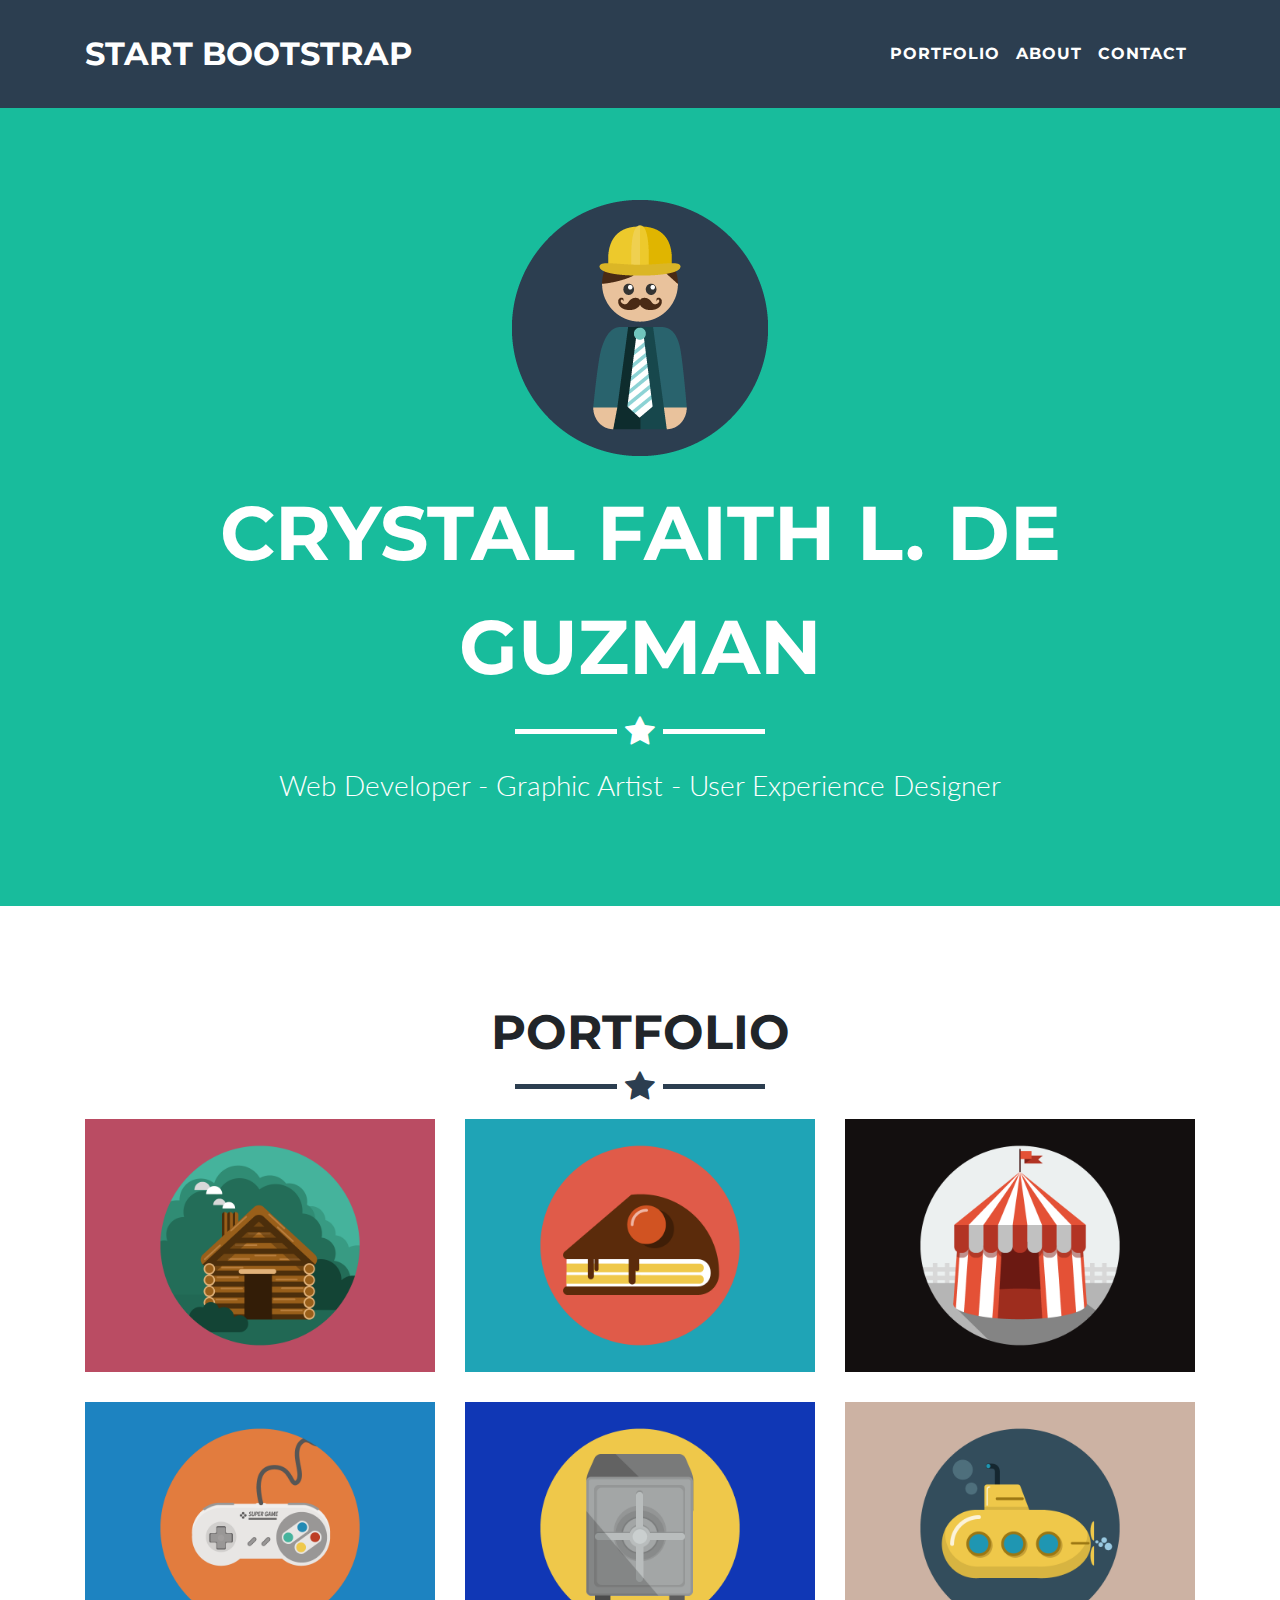
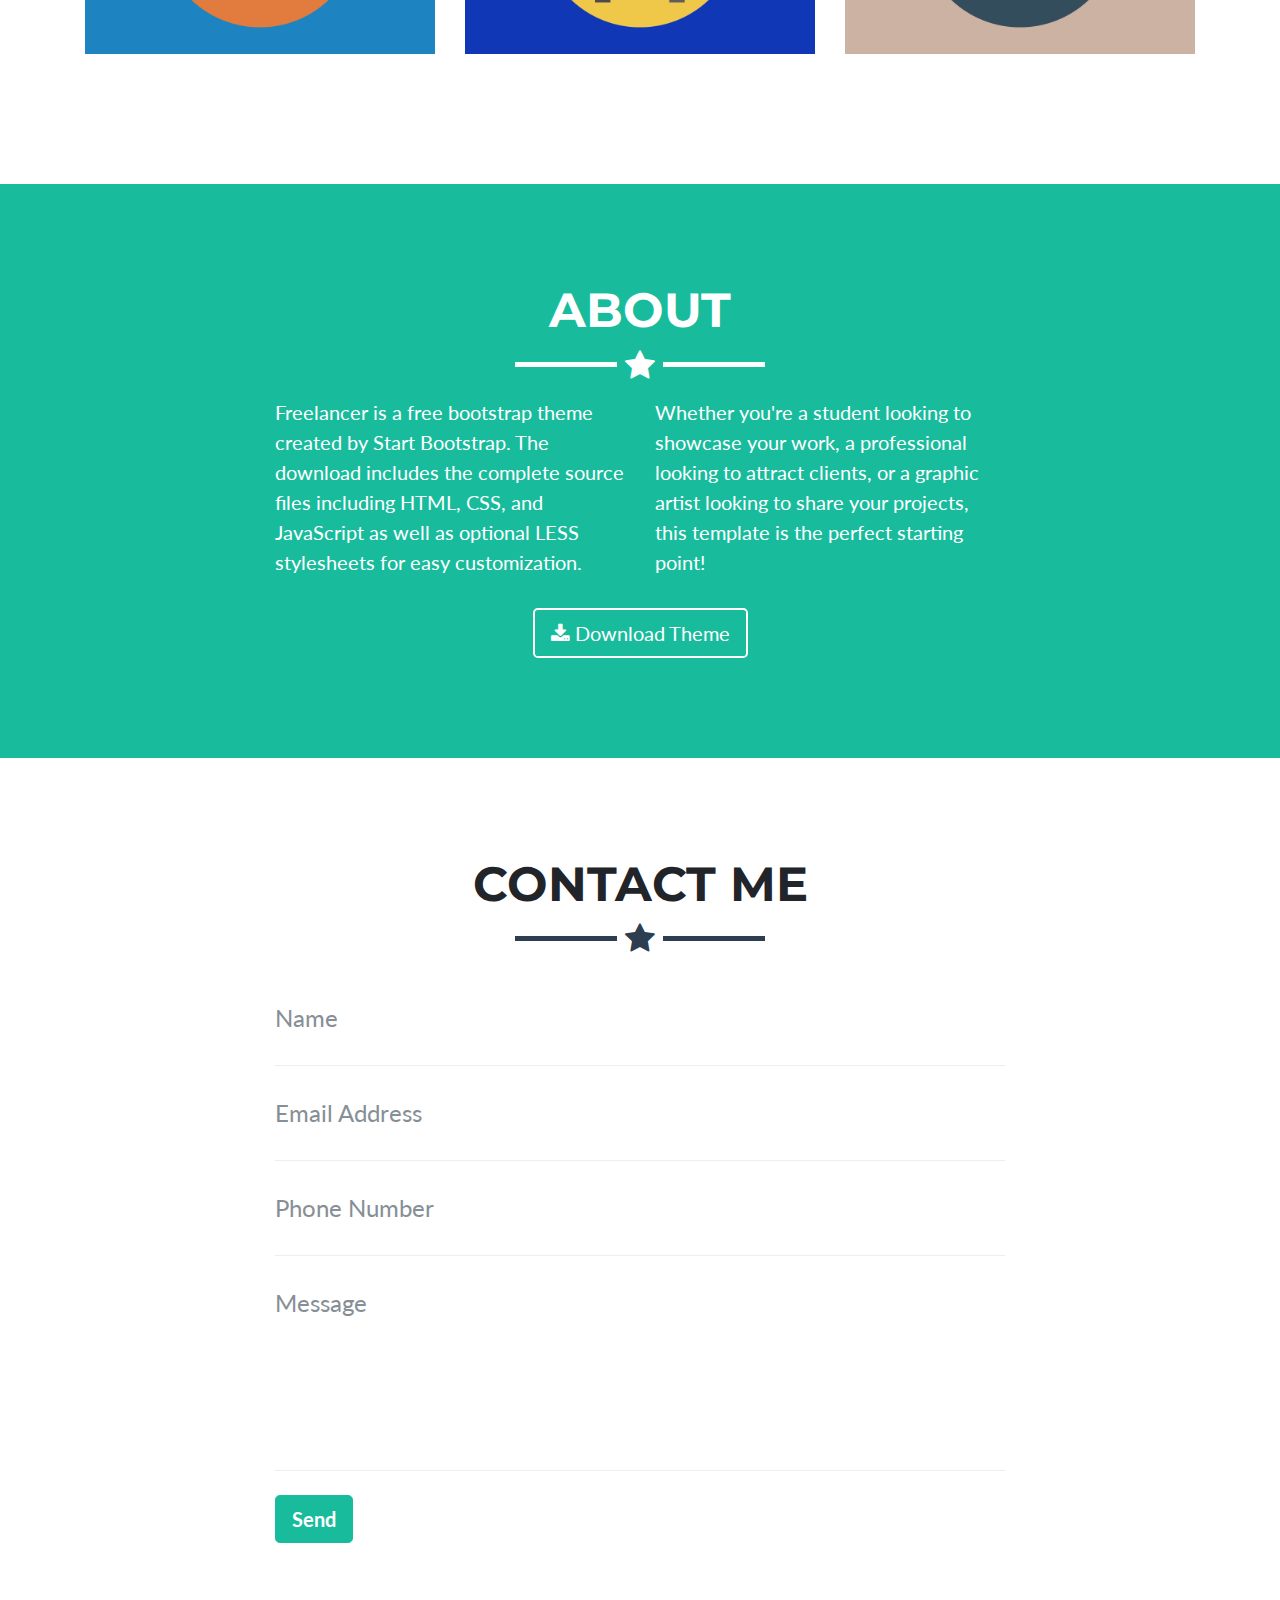
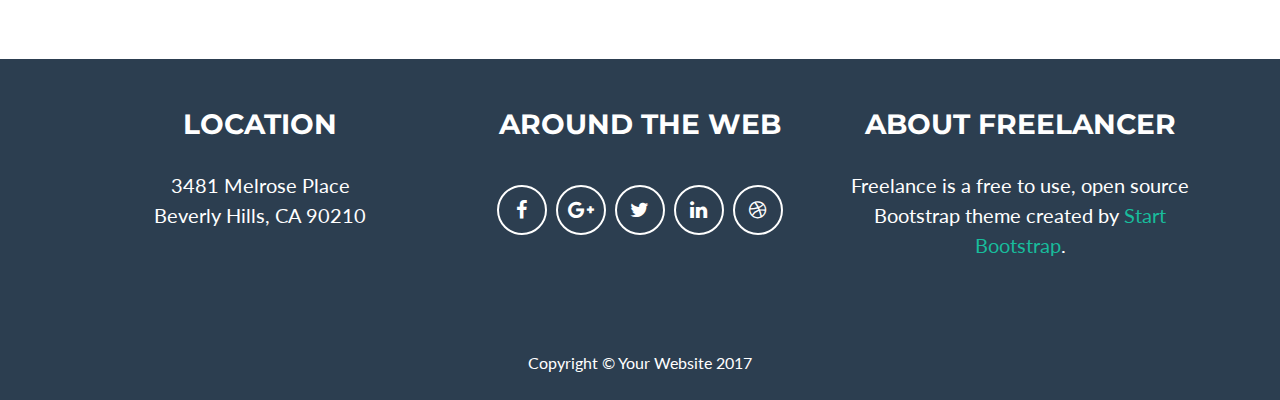
==== index.html @ ed371527 "UPDATED" ====
<!DOCTYPE html>
<html lang="en">

  <head>

    <meta charset="utf-8">
    <meta name="viewport" content="width=device-width, initial-scale=1, shrink-to-fit=no">
    <meta name="description" content="">
    <meta name="author" content="">

    <title>Crystal Faith De Guzman</title>

    <!-- Bootstrap core CSS -->
    <link href="vendor/bootstrap/css/bootstrap.min.css" rel="stylesheet">

    <!-- Custom fonts for this template -->
    <link href="vendor/font-awesome/css/font-awesome.min.css" rel="stylesheet" type="text/css">
    <link href="https://fonts.googleapis.com/css?family=Montserrat:400,700" rel="stylesheet" type="text/css">
    <link href="https://fonts.googleapis.com/css?family=Lato:400,700,400italic,700italic" rel="stylesheet" type="text/css">

    <!-- Custom styles for this template -->
    <link href="css/freelancer.min.css" rel="stylesheet">

  </head>

  <body id="page-top">

    <!-- Navigation -->
    <nav class="navbar navbar-expand-lg navbar-light fixed-top" id="mainNav">
      <div class="container">
        <a class="navbar-brand js-scroll-trigger" href="#page-top">Start Bootstrap</a>
        <button class="navbar-toggler navbar-toggler-right" type="button" data-toggle="collapse" data-target="#navbarResponsive" aria-controls="navbarResponsive" aria-expanded="false" aria-label="Toggle navigation">
          Menu
          <i class="fa fa-bars"></i>
        </button>
        <div class="collapse navbar-collapse" id="navbarResponsive">
          <ul class="navbar-nav ml-auto">
            <li class="nav-item">
              <a class="nav-link js-scroll-trigger" href="#portfolio">Portfolio</a>
            </li>
            <li class="nav-item">
              <a class="nav-link js-scroll-trigger" href="#about">About</a>
            </li>
            <li class="nav-item">
              <a class="nav-link js-scroll-trigger" href="#contact">Contact</a>
            </li>
          </ul>
        </div>
      </div>
    </nav>

    <!-- Header -->
    <header class="masthead">
      <div class="container">
        <img class="img-fluid" src="img/profile.png" alt="">
        <div class="intro-text">
          <span class="name">Crystal Faith L. De Guzman</span>
          <hr class="star-light">
          <span class="skills">Web Developer - Graphic Artist - User Experience Designer</span>
        </div>
      </div>
    </header>

    <!-- Portfolio Grid Section -->
    <section id="portfolio">
      <div class="container">
        <h2 class="text-center">Portfolio</h2>
        <hr class="star-primary">
        <div class="row">
          <div class="col-sm-4 portfolio-item">
            <a class="portfolio-link" href="#portfolioModal1" data-toggle="modal">
              <div class="caption">
                <div class="caption-content">
                  <i class="fa fa-search-plus fa-3x"></i>
                </div>
              </div>
              <img class="img-fluid" src="img/portfolio/cabin.png" alt="">
            </a>
          </div>
          <div class="col-sm-4 portfolio-item">
            <a class="portfolio-link" href="#portfolioModal2" data-toggle="modal">
              <div class="caption">
                <div class="caption-content">
                  <i class="fa fa-search-plus fa-3x"></i>
                </div>
              </div>
              <img class="img-fluid" src="img/portfolio/cake.png" alt="">
            </a>
          </div>
          <div class="col-sm-4 portfolio-item">
            <a class="portfolio-link" href="#portfolioModal3" data-toggle="modal">
              <div class="caption">
                <div class="caption-content">
                  <i class="fa fa-search-plus fa-3x"></i>
                </div>
              </div>
              <img class="img-fluid" src="img/portfolio/circus.png" alt="">
            </a>
          </div>
          <div class="col-sm-4 portfolio-item">
            <a class="portfolio-link" href="#portfolioModal4" data-toggle="modal">
              <div class="caption">
                <div class="caption-content">
                  <i class="fa fa-search-plus fa-3x"></i>
                </div>
              </div>
              <img class="img-fluid" src="img/portfolio/game.png" alt="">
            </a>
          </div>
          <div class="col-sm-4 portfolio-item">
            <a class="portfolio-link" href="#portfolioModal5" data-toggle="modal">
              <div class="caption">
                <div class="caption-content">
                  <i class="fa fa-search-plus fa-3x"></i>
                </div>
              </div>
              <img class="img-fluid" src="img/portfolio/safe.png" alt="">
            </a>
          </div>
          <div class="col-sm-4 portfolio-item">
            <a class="portfolio-link" href="#portfolioModal6" data-toggle="modal">
              <div class="caption">
                <div class="caption-content">
                  <i class="fa fa-search-plus fa-3x"></i>
                </div>
              </div>
              <img class="img-fluid" src="img/portfolio/submarine.png" alt="">
            </a>
          </div>
        </div>
      </div>
    </section>

    <!-- About Section -->
    <section class="success" id="about">
      <div class="container">
        <h2 class="text-center">About</h2>
        <hr class="star-light">
        <div class="row">
          <div class="col-lg-4 ml-auto">
            <p>Freelancer is a free bootstrap theme created by Start Bootstrap. The download includes the complete source files including HTML, CSS, and JavaScript as well as optional LESS stylesheets for easy customization.</p>
          </div>
          <div class="col-lg-4 mr-auto">
            <p>Whether you're a student looking to showcase your work, a professional looking to attract clients, or a graphic artist looking to share your projects, this template is the perfect starting point!</p>
          </div>
          <div class="col-lg-8 mx-auto text-center">
            <a href="#" class="btn btn-lg btn-outline">
              <i class="fa fa-download"></i>
              Download Theme
            </a>
          </div>
        </div>
      </div>
    </section>

    <!-- Contact Section -->
    <section id="contact">
      <div class="container">
        <h2 class="text-center">Contact Me</h2>
        <hr class="star-primary">
        <div class="row">
          <div class="col-lg-8 mx-auto">
            <!-- To configure the contact form email address, go to mail/contact_me.php and update the email address in the PHP file on line 19. -->
            <!-- The form should work on most web servers, but if the form is not working you may need to configure your web server differently. -->
            <form name="sentMessage" id="contactForm" novalidate>
              <div class="control-group">
                <div class="form-group floating-label-form-group controls">
                  <label>Name</label>
                  <input class="form-control" id="name" type="text" placeholder="Name" required data-validation-required-message="Please enter your name.">
                  <p class="help-block text-danger"></p>
                </div>
              </div>
              <div class="control-group">
                <div class="form-group floating-label-form-group controls">
                  <label>Email Address</label>
                  <input class="form-control" id="email" type="email" placeholder="Email Address" required data-validation-required-message="Please enter your email address.">
                  <p class="help-block text-danger"></p>
                </div>
              </div>
              <div class="control-group">
                <div class="form-group floating-label-form-group controls">
                  <label>Phone Number</label>
                  <input class="form-control" id="phone" type="tel" placeholder="Phone Number" required data-validation-required-message="Please enter your phone number.">
                  <p class="help-block text-danger"></p>
                </div>
              </div>
              <div class="control-group">
                <div class="form-group floating-label-form-group controls">
                  <label>Message</label>
                  <textarea class="form-control" id="message" rows="5" placeholder="Message" required data-validation-required-message="Please enter a message."></textarea>
                  <p class="help-block text-danger"></p>
                </div>
              </div>
              <br>
              <div id="success"></div>
              <div class="form-group">
                <button type="submit" class="btn btn-success btn-lg" id="sendMessageButton">Send</button>
              </div>
            </form>
          </div>
        </div>
      </div>
    </section>

    <!-- Footer -->
    <footer class="text-center">
      <div class="footer-above">
        <div class="container">
          <div class="row">
            <div class="footer-col col-md-4">
              <h3>Location</h3>
              <p>3481 Melrose Place
                <br>Beverly Hills, CA 90210</p>
            </div>
            <div class="footer-col col-md-4">
              <h3>Around the Web</h3>
              <ul class="list-inline">
                <li class="list-inline-item">
                  <a class="btn-social btn-outline" href="#">
                    <i class="fa fa-fw fa-facebook"></i>
                  </a>
                </li>
                <li class="list-inline-item">
                  <a class="btn-social btn-outline" href="#">
                    <i class="fa fa-fw fa-google-plus"></i>
                  </a>
                </li>
                <li class="list-inline-item">
                  <a class="btn-social btn-outline" href="#">
                    <i class="fa fa-fw fa-twitter"></i>
                  </a>
                </li>
                <li class="list-inline-item">
                  <a class="btn-social btn-outline" href="#">
                    <i class="fa fa-fw fa-linkedin"></i>
                  </a>
                </li>
                <li class="list-inline-item">
                  <a class="btn-social btn-outline" href="#">
                    <i class="fa fa-fw fa-dribbble"></i>
                  </a>
                </li>
              </ul>
            </div>
            <div class="footer-col col-md-4">
              <h3>About Freelancer</h3>
              <p>Freelance is a free to use, open source Bootstrap theme created by
                <a href="http://startbootstrap.com">Start Bootstrap</a>.</p>
            </div>
          </div>
        </div>
      </div>
      <div class="footer-below">
        <div class="container">
          <div class="row">
            <div class="col-lg-12">
              Copyright &copy; Your Website 2017
            </div>
          </div>
        </div>
      </div>
    </footer>

    <!-- Scroll to Top Button (Only visible on small and extra-small screen sizes) -->
    <div class="scroll-top d-lg-none">
      <a class="btn btn-primary js-scroll-trigger" href="#page-top">
        <i class="fa fa-chevron-up"></i>
      </a>
    </div>

    <!-- Portfolio Modals -->
    <div class="portfolio-modal modal fade" id="portfolioModal1" tabindex="-1" role="dialog" aria-hidden="true">
      <div class="modal-dialog" role="document">
        <div class="modal-content">
          <div class="close-modal" data-dismiss="modal">
            <div class="lr">
              <div class="rl"></div>
            </div>
          </div>
          <div class="container">
            <div class="row">
              <div class="col-lg-8 mx-auto">
                <div class="modal-body">
                  <h2>Project Title</h2>
                  <hr class="star-primary">
                  <img class="img-fluid img-centered" src="img/portfolio/cabin.png" alt="">
                  <p>Use this area of the page to describe your project. The icon above is part of a free icon set by
                    <a href="https://sellfy.com/p/8Q9P/jV3VZ/">Flat Icons</a>. On their website, you can download their free set with 16 icons, or you can purchase the entire set with 146 icons for only $12!</p>
                  <ul class="list-inline item-details">
                    <li>Client:
                      <strong>
                        <a href="http://startbootstrap.com">Start Bootstrap</a>
                      </strong>
                    </li>
                    <li>Date:
                      <strong>
                        <a href="http://startbootstrap.com">April 2014</a>
                      </strong>
                    </li>
                    <li>Service:
                      <strong>
                        <a href="http://startbootstrap.com">Web Development</a>
                      </strong>
                    </li>
                  </ul>
                  <button class="btn btn-success" type="button" data-dismiss="modal">
                    <i class="fa fa-times"></i>
                    Close</button>
                </div>
              </div>
            </div>
          </div>
        </div>
      </div>
    </div>
    <div class="portfolio-modal modal fade" id="portfolioModal2" tabindex="-1" role="dialog" aria-hidden="true">
      <div class="modal-dialog" role="document">
        <div class="modal-content">
          <div class="close-modal" data-dismiss="modal">
            <div class="lr">
              <div class="rl"></div>
            </div>
          </div>
          <div class="container">
            <div class="row">
              <div class="col-lg-8 mx-auto">
                <div class="modal-body">
                  <h2>Project Title</h2>
                  <hr class="star-primary">
                  <img class="img-fluid img-centered" src="img/portfolio/cake.png" alt="">
                  <p>Use this area of the page to describe your project. The icon above is part of a free icon set by
                    <a href="https://sellfy.com/p/8Q9P/jV3VZ/">Flat Icons</a>. On their website, you can download their free set with 16 icons, or you can purchase the entire set with 146 icons for only $12!</p>
                  <ul class="list-inline item-details">
                    <li>Client:
                      <strong>
                        <a href="http://startbootstrap.com">Start Bootstrap</a>
                      </strong>
                    </li>
                    <li>Date:
                      <strong>
                        <a href="http://startbootstrap.com">April 2014</a>
                      </strong>
                    </li>
                    <li>Service:
                      <strong>
                        <a href="http://startbootstrap.com">Web Development</a>
                      </strong>
                    </li>
                  </ul>
                  <button class="btn btn-success" type="button" data-dismiss="modal">
                    <i class="fa fa-times"></i>
                    Close</button>
                </div>
              </div>
            </div>
          </div>
        </div>
      </div>
    </div>
    <div class="portfolio-modal modal fade" id="portfolioModal3" tabindex="-1" role="dialog" aria-hidden="true">
      <div class="modal-dialog" role="document">
        <div class="modal-content">
          <div class="close-modal" data-dismiss="modal">
            <div class="lr">
              <div class="rl"></div>
            </div>
          </div>
          <div class="container">
            <div class="row">
              <div class="col-lg-8 mx-auto">
                <div class="modal-body">
                  <h2>Project Title</h2>
                  <hr class="star-primary">
                  <img class="img-fluid img-centered" src="img/portfolio/circus.png" alt="">
                  <p>Use this area of the page to describe your project. The icon above is part of a free icon set by
                    <a href="https://sellfy.com/p/8Q9P/jV3VZ/">Flat Icons</a>. On their website, you can download their free set with 16 icons, or you can purchase the entire set with 146 icons for only $12!</p>
                  <ul class="list-inline item-details">
                    <li>Client:
                      <strong>
                        <a href="http://startbootstrap.com">Start Bootstrap</a>
                      </strong>
                    </li>
                    <li>Date:
                      <strong>
                        <a href="http://startbootstrap.com">April 2014</a>
                      </strong>
                    </li>
                    <li>Service:
                      <strong>
                        <a href="http://startbootstrap.com">Web Development</a>
                      </strong>
                    </li>
                  </ul>
                  <button class="btn btn-success" type="button" data-dismiss="modal">
                    <i class="fa fa-times"></i>
                    Close</button>
                </div>
              </div>
            </div>
          </div>
        </div>
      </div>
    </div>
    <div class="portfolio-modal modal fade" id="portfolioModal4" tabindex="-1" role="dialog" aria-hidden="true">
      <div class="modal-dialog" role="document">
        <div class="modal-content">
          <div class="close-modal" data-dismiss="modal">
            <div class="lr">
              <div class="rl"></div>
            </div>
          </div>
          <div class="container">
            <div class="row">
              <div class="col-lg-8 mx-auto">
                <div class="modal-body">
                  <h2>Project Title</h2>
                  <hr class="star-primary">
                  <img class="img-fluid img-centered" src="img/portfolio/game.png" alt="">
                  <p>Use this area of the page to describe your project. The icon above is part of a free icon set by
                    <a href="https://sellfy.com/p/8Q9P/jV3VZ/">Flat Icons</a>. On their website, you can download their free set with 16 icons, or you can purchase the entire set with 146 icons for only $12!</p>
                  <ul class="list-inline item-details">
                    <li>Client:
                      <strong>
                        <a href="http://startbootstrap.com">Start Bootstrap</a>
                      </strong>
                    </li>
                    <li>Date:
                      <strong>
                        <a href="http://startbootstrap.com">April 2014</a>
                      </strong>
                    </li>
                    <li>Service:
                      <strong>
                        <a href="http://startbootstrap.com">Web Development</a>
                      </strong>
                    </li>
                  </ul>
                  <button class="btn btn-success" type="button" data-dismiss="modal">
                    <i class="fa fa-times"></i>
                    Close</button>
                </div>
              </div>
            </div>
          </div>
        </div>
      </div>
    </div>
    <div class="portfolio-modal modal fade" id="portfolioModal5" tabindex="-1" role="dialog" aria-hidden="true">
      <div class="modal-dialog" role="document">
        <div class="modal-content">
          <div class="close-modal" data-dismiss="modal">
            <div class="lr">
              <div class="rl"></div>
            </div>
          </div>
          <div class="container">
            <div class="row">
              <div class="col-lg-8 mx-auto">
                <div class="modal-body">
                  <h2>Project Title</h2>
                  <hr class="star-primary">
                  <img class="img-fluid img-centered" src="img/portfolio/safe.png" alt="">
                  <p>Use this area of the page to describe your project. The icon above is part of a free icon set by
                    <a href="https://sellfy.com/p/8Q9P/jV3VZ/">Flat Icons</a>. On their website, you can download their free set with 16 icons, or you can purchase the entire set with 146 icons for only $12!</p>
                  <ul class="list-inline item-details">
                    <li>Client:
                      <strong>
                        <a href="http://startbootstrap.com">Start Bootstrap</a>
                      </strong>
                    </li>
                    <li>Date:
                      <strong>
                        <a href="http://startbootstrap.com">April 2014</a>
                      </strong>
                    </li>
                    <li>Service:
                      <strong>
                        <a href="http://startbootstrap.com">Web Development</a>
                      </strong>
                    </li>
                  </ul>
                  <button class="btn btn-success" type="button" data-dismiss="modal">
                    <i class="fa fa-times"></i>
                    Close</button>
                </div>
              </div>
            </div>
          </div>
        </div>
      </div>
    </div>
    <div class="portfolio-modal modal fade" id="portfolioModal6" tabindex="-1" role="dialog" aria-hidden="true">
      <div class="modal-dialog" role="document">
        <div class="modal-content">
          <div class="close-modal" data-dismiss="modal">
            <div class="lr">
              <div class="rl"></div>
            </div>
          </div>
          <div class="container">
            <div class="row">
              <div class="col-lg-8 mx-auto">
                <div class="modal-body">
                  <h2>Project Title</h2>
                  <hr class="star-primary">
                  <img class="img-fluid img-centered" src="img/portfolio/submarine.png" alt="">
                  <p>Use this area of the page to describe your project. The icon above is part of a free icon set by
                    <a href="https://sellfy.com/p/8Q9P/jV3VZ/">Flat Icons</a>. On their website, you can download their free set with 16 icons, or you can purchase the entire set with 146 icons for only $12!</p>
                  <ul class="list-inline item-details">
                    <li>Client:
                      <strong>
                        <a href="http://startbootstrap.com">Start Bootstrap</a>
                      </strong>
                    </li>
                    <li>Date:
                      <strong>
                        <a href="http://startbootstrap.com">April 2014</a>
                      </strong>
                    </li>
                    <li>Service:
                      <strong>
                        <a href="http://startbootstrap.com">Web Development</a>
                      </strong>
                    </li>
                  </ul>
                  <button class="btn btn-success" type="button" data-dismiss="modal">
                    <i class="fa fa-times"></i>
                    Close</button>
                </div>
              </div>
            </div>
          </div>
        </div>
      </div>
    </div>

    <!-- Bootstrap core JavaScript -->
    <script src="vendor/jquery/jquery.min.js"></script>
    <script src="vendor/popper/popper.min.js"></script>
    <script src="vendor/bootstrap/js/bootstrap.min.js"></script>

    <!-- Plugin JavaScript -->
    <script src="vendor/jquery-easing/jquery.easing.min.js"></script>

    <!-- Contact Form JavaScript -->
    <script src="js/jqBootstrapValidation.js"></script>
    <script src="js/contact_me.js"></script>

    <!-- Custom scripts for this template -->
    <script src="js/freelancer.min.js"></script>

  </body>

</html>
---- css/freelancer.min.css ----
/*!
 * Start Bootstrap - Freelancer v4.0.0-beta (http://startbootstrap.com/template-overviews/freelancer)
 * Copyright 2013-2017 Start Bootstrap
 * Licensed under MIT (https://github.com/BlackrockDigital/startbootstrap-freelancer/blob/master/LICENSE)
 */body{font-family:Lato,'Helvetica Neue',Helvetica,Arial,sans-serif;overflow-x:hidden}p{font-size:20px}p.small{font-size:16px}a,a.active,a:active,a:focus,a:hover{color:#18bc9c;outline:0}h1,h2,h3,h4,h5,h6{font-family:Montserrat,'Helvetica Neue',Helvetica,Arial,sans-serif;font-weight:700;text-transform:uppercase}hr.star-light,hr.star-primary{max-width:250px;margin:25px auto 30px;padding:0;text-align:center;border:none;border-top:solid 5px}hr.star-light:after,hr.star-primary:after{font-family:FontAwesome;font-size:2em;position:relative;top:-.8em;display:inline-block;padding:0 .25em;content:'\f005'}hr.star-light{border-color:#fff}hr.star-light:after{color:#fff;background-color:#18bc9c}hr.star-primary{border-color:#2c3e50}hr.star-primary:after{color:#2c3e50;background-color:#fff}.img-centered{margin:0 auto}section{padding:100px 0}section h2{font-size:3em;margin:0}section.success{color:#fff;background:#18bc9c}@media (max-width:767px){section{padding:75px 0}section.first{padding-top:75px}}.scroll-top{position:fixed;z-index:1049;right:2%;bottom:2%;width:50px;height:50px}.scroll-top .btn{font-size:16px;line-height:28px;width:50px;height:50px;text-align:center;border-radius:100%}.scroll-top .btn:focus{outline:0}#mainNav{font-family:Montserrat,'Helvetica Neue',Helvetica,Arial,sans-serif;font-weight:700;text-transform:uppercase;border:none;background:#2c3e50}#mainNav a:focus{outline:0}#mainNav .navbar-brand{font-size:1.1rem;color:#fff}#mainNav .navbar-brand.active,#mainNav .navbar-brand:active,#mainNav .navbar-brand:focus,#mainNav .navbar-brand:hover{color:#fff}#mainNav .navbar-nav{letter-spacing:1px}#mainNav .navbar-nav li.nav-item a.nav-link{color:#fff}#mainNav .navbar-nav li.nav-item a.nav-link:hover{color:#18bc9c;outline:0}#mainNav .navbar-nav li.nav-item a.nav-link:active,#mainNav .navbar-nav li.nav-item a.nav-link:focus{color:#fff}#mainNav .navbar-toggler{font-size:14px;padding:11px;text-transform:uppercase;color:#fff;border-color:#fff}#mainNav .navbar-toggler:focus,#mainNav .navbar-toggler:hover{color:#fff;border-color:#18bc9c;background-color:#18bc9c}@media (min-width:992px){#mainNav{padding-top:25px;padding-bottom:25px;-webkit-transition:padding-top .3s,padding-bottom .3s;-moz-transition:padding-top .3s,padding-bottom .3s;transition:padding-top .3s,padding-bottom .3s}#mainNav .navbar-brand{font-size:2em;-webkit-transition:all .3s;-moz-transition:all .3s;transition:all .3s}#mainNav .navbar-nav>li.nav-item>a.nav-link.active{color:#fff;border-radius:3px;background:#18bc9c}#mainNav .navbar-nav>li.nav-item>a.nav-link.active:active,#mainNav .navbar-nav>li.nav-item>a.nav-link.active:focus,#mainNav .navbar-nav>li.nav-item>a.nav-link.active:hover{color:#fff;background:#18bc9c}#mainNav.navbar-shrink{padding-top:10px;padding-bottom:10px}#mainNav.navbar-shrink .navbar-brand{font-size:1.5em}}header.masthead{padding-top:100px;padding-bottom:50px;text-align:center;color:#fff;background:#18bc9c}header.masthead img{display:block;margin:0 auto 20px}header.masthead .intro-text .name{font-family:Montserrat,'Helvetica Neue',Helvetica,Arial,sans-serif;font-size:2em;font-weight:700;display:block;text-transform:uppercase}header.masthead .intro-text .skills{font-size:1.25em;font-weight:300}@media (min-width:768px){header.masthead{padding-top:200px;padding-bottom:100px}header.masthead .intro-text .name{font-size:4.75em}header.masthead .intro-text .skills{font-size:1.75em}}#portfolio .portfolio-item{right:0;margin:0 0 15px}#portfolio .portfolio-item .portfolio-link{position:relative;display:block;max-width:400px;margin:0 auto;cursor:pointer}#portfolio .portfolio-item .portfolio-link .caption{position:absolute;width:100%;height:100%;-webkit-transition:all ease .5s;-moz-transition:all ease .5s;transition:all ease .5s;opacity:0;background:rgba(24,188,156,.9)}#portfolio .portfolio-item .portfolio-link .caption:hover{opacity:1}#portfolio .portfolio-item .portfolio-link .caption .caption-content{font-size:20px;position:absolute;top:50%;width:100%;height:20px;margin-top:-12px;text-align:center;color:#fff}#portfolio .portfolio-item .portfolio-link .caption .caption-content i{margin-top:-12px}#portfolio .portfolio-item .portfolio-link .caption .caption-content h3,#portfolio .portfolio-item .portfolio-link .caption .caption-content h4{margin:0}#portfolio *{z-index:2}@media (min-width:767px){#portfolio .portfolio-item{margin:0 0 30px}}.portfolio-modal .modal-dialog{max-width:100%;min-height:100%;margin:0;padding:0;text-align:center;border:none;border-radius:0;background-clip:border-box;-webkit-box-shadow:none;box-shadow:none}.portfolio-modal .modal-dialog .modal-content{padding:100px 0;border:0;border-radius:0}.portfolio-modal .modal-dialog .modal-content h2{font-size:3em;margin:0}.portfolio-modal .modal-dialog .modal-content img{margin-bottom:30px}.portfolio-modal .modal-dialog .modal-content .item-details{margin:30px 0}.portfolio-modal .close-modal{position:absolute;top:25px;right:25px;width:75px;height:75px;cursor:pointer;background-color:transparent}.portfolio-modal .close-modal:hover{opacity:.3}.portfolio-modal .close-modal .lr{z-index:1051;width:1px;height:75px;margin-left:35px;-webkit-transform:rotate(45deg);-ms-transform:rotate(45deg);transform:rotate(45deg);background-color:#2c3e50}.portfolio-modal .close-modal .lr .rl{z-index:1052;width:1px;height:75px;-webkit-transform:rotate(90deg);-ms-transform:rotate(90deg);transform:rotate(90deg);background-color:#2c3e50}.portfolio-modal .modal-backdrop{display:none;opacity:0}.floating-label-form-group{position:relative;margin-bottom:0;padding-bottom:.5em;border-bottom:1px solid #eee}.floating-label-form-group input,.floating-label-form-group textarea{font-size:1.5em;position:relative;z-index:1;padding-right:0;padding-left:0;resize:none;border:none;border-radius:0;background:0 0;box-shadow:none!important}.floating-label-form-group label{font-size:.85em;line-height:1.764705882em;position:relative;z-index:0;top:2em;display:block;margin:0;-webkit-transition:top .3s ease,opacity .3s ease;-moz-transition:top .3s ease,opacity .3s ease;-ms-transition:top .3s ease,opacity .3s ease;transition:top .3s ease,opacity .3s ease;vertical-align:middle;vertical-align:baseline;opacity:0}.floating-label-form-group:not(:first-child){padding-left:14px;border-left:1px solid #eee}.floating-label-form-group-with-value label{top:0;opacity:1}.floating-label-form-group-with-focus label{color:#18bc9c}form .row:first-child .floating-label-form-group{border-top:1px solid #eee}footer{color:#fff}footer h3{margin-bottom:30px}footer .footer-above{padding-top:50px;background-color:#2c3e50}footer .footer-col{margin-bottom:50px}footer .footer-below{padding:25px 0;background-color:#2c3e50}.btn-outline{font-size:20px;margin-top:15px;transition:all .3s ease-in-out;color:#fff;border:solid 2px #fff;background:0 0}.btn-outline.active,.btn-outline:active,.btn-outline:focus,.btn-outline:hover{color:#18bc9c;border:solid 2px #fff;background:#fff}.btn-primary{font-weight:700;color:#fff;border-color:#2c3e50;background-color:#2c3e50}.btn-primary.focus,.btn-primary:focus{color:#fff;border-color:#000;background-color:#1a252f}.btn-primary:hover{color:#fff;border-color:#161f29;background-color:#1a252f}.btn-primary.active,.btn-primary:active,.open>.btn-primary.dropdown-toggle{color:#fff;border-color:#161f29;background-color:#1a252f}.btn-primary.active.focus,.btn-primary.active:focus,.btn-primary.active:hover,.btn-primary:active.focus,.btn-primary:active:focus,.btn-primary:active:hover,.open>.btn-primary.dropdown-toggle.focus,.open>.btn-primary.dropdown-toggle:focus,.open>.btn-primary.dropdown-toggle:hover{color:#fff;border-color:#000;background-color:#0d1318}.btn-primary.active,.btn-primary:active,.open>.btn-primary.dropdown-toggle{background-image:none}.btn-primary.disabled.focus,.btn-primary.disabled:focus,.btn-primary.disabled:hover,.btn-primary[disabled].focus,.btn-primary[disabled]:focus,.btn-primary[disabled]:hover,fieldset[disabled] .btn-primary.focus,fieldset[disabled] .btn-primary:focus,fieldset[disabled] .btn-primary:hover{border-color:#2c3e50;background-color:#2c3e50}.btn-primary .badge{color:#2c3e50;background-color:#fff}.btn-success{font-weight:700;color:#fff;border-color:#18bc9c;background-color:#18bc9c}.btn-success.focus,.btn-success:focus{color:#fff;border-color:#0a4b3e;background-color:#128f76}.btn-success:hover{color:#fff;border-color:#11866f;background-color:#128f76}.btn-success.active,.btn-success:active,.open>.btn-success.dropdown-toggle{color:#fff;border-color:#11866f;background-color:#128f76}.btn-success.active.focus,.btn-success.active:focus,.btn-success.active:hover,.btn-success:active.focus,.btn-success:active:focus,.btn-success:active:hover,.open>.btn-success.dropdown-toggle.focus,.open>.btn-success.dropdown-toggle:focus,.open>.btn-success.dropdown-toggle:hover{color:#fff;border-color:#0a4b3e;background-color:#0e6f5c}.btn-success.active,.btn-success:active,.open>.btn-success.dropdown-toggle{background-image:none}.btn-success.disabled.focus,.btn-success.disabled:focus,.btn-success.disabled:hover,.btn-success[disabled].focus,.btn-success[disabled]:focus,.btn-success[disabled]:hover,fieldset[disabled] .btn-success.focus,fieldset[disabled] .btn-success:focus,fieldset[disabled] .btn-success:hover{border-color:#18bc9c;background-color:#18bc9c}.btn-success .badge{color:#18bc9c;background-color:#fff}.btn-social{font-size:20px;line-height:45px;display:inline-block;width:50px;height:50px;text-align:center;border:2px solid #fff;border-radius:100%}.btn.active,.btn:active,.btn:focus{outline:0}
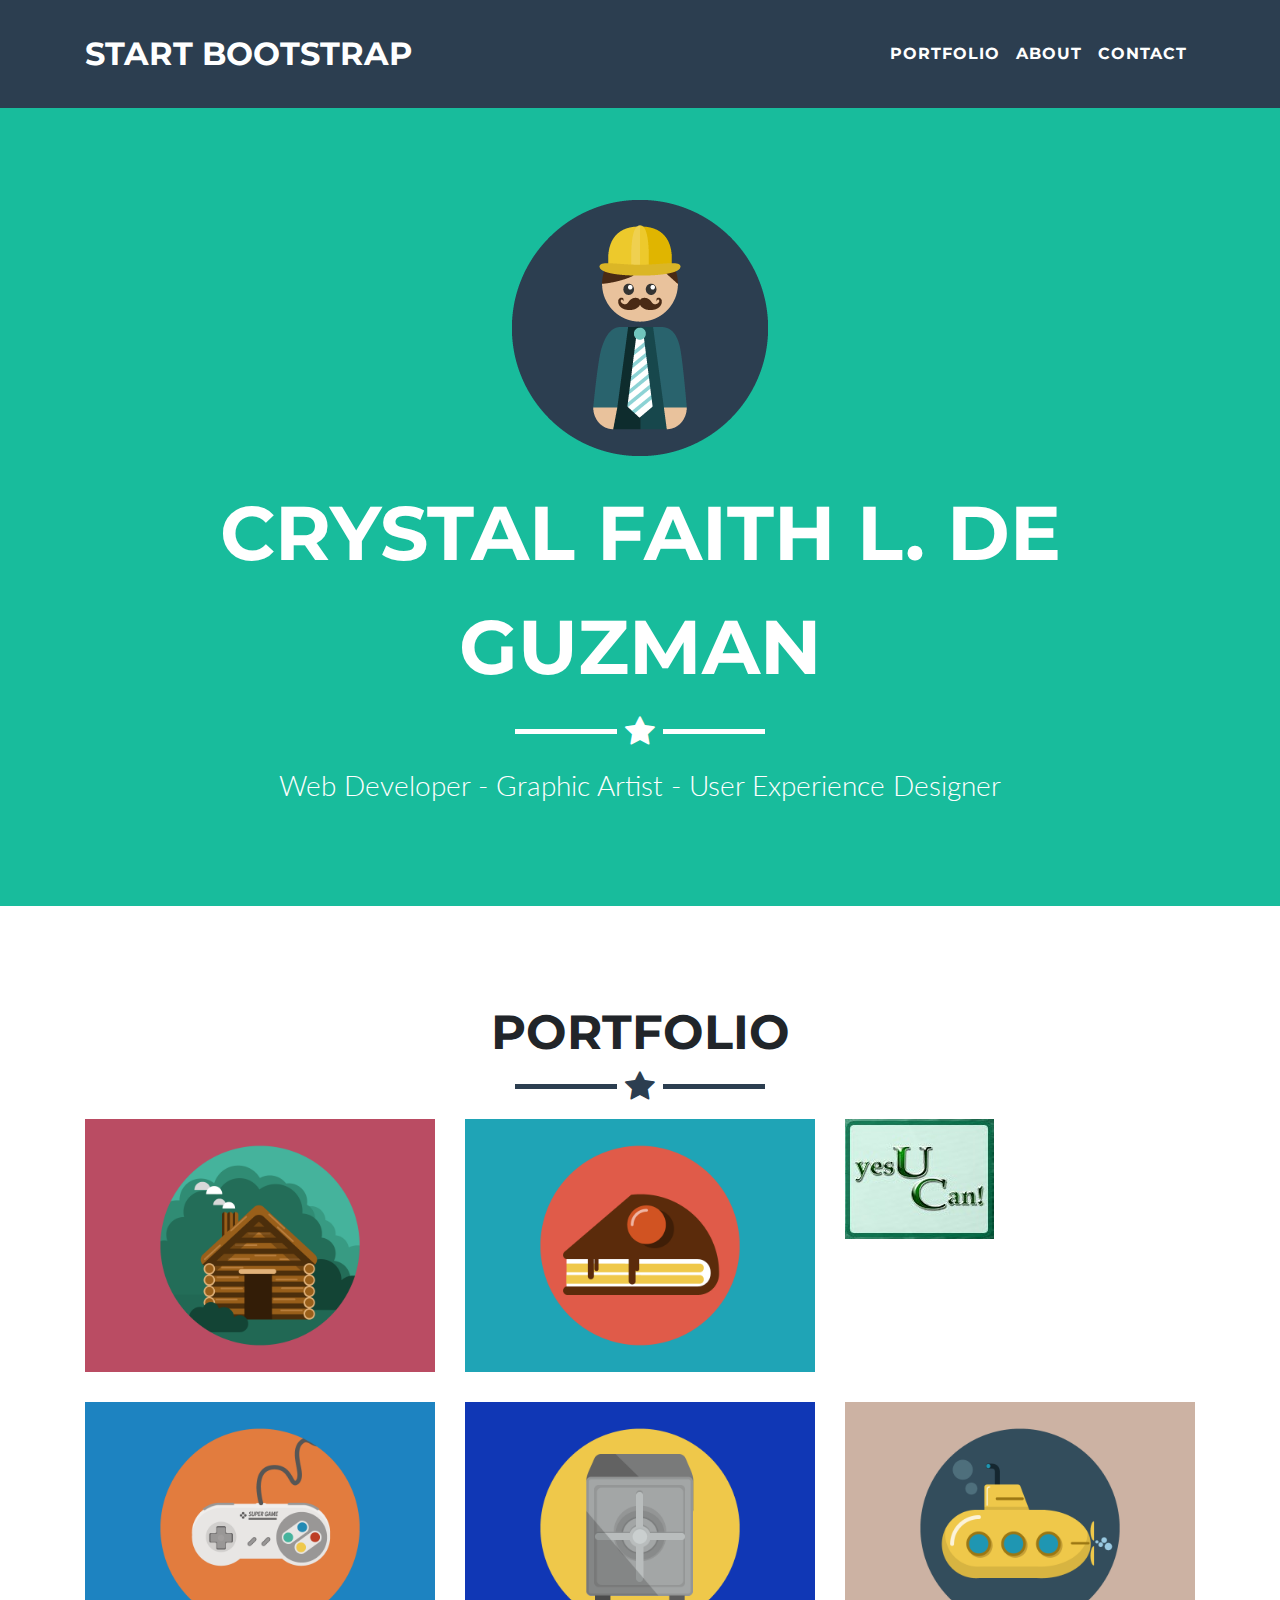
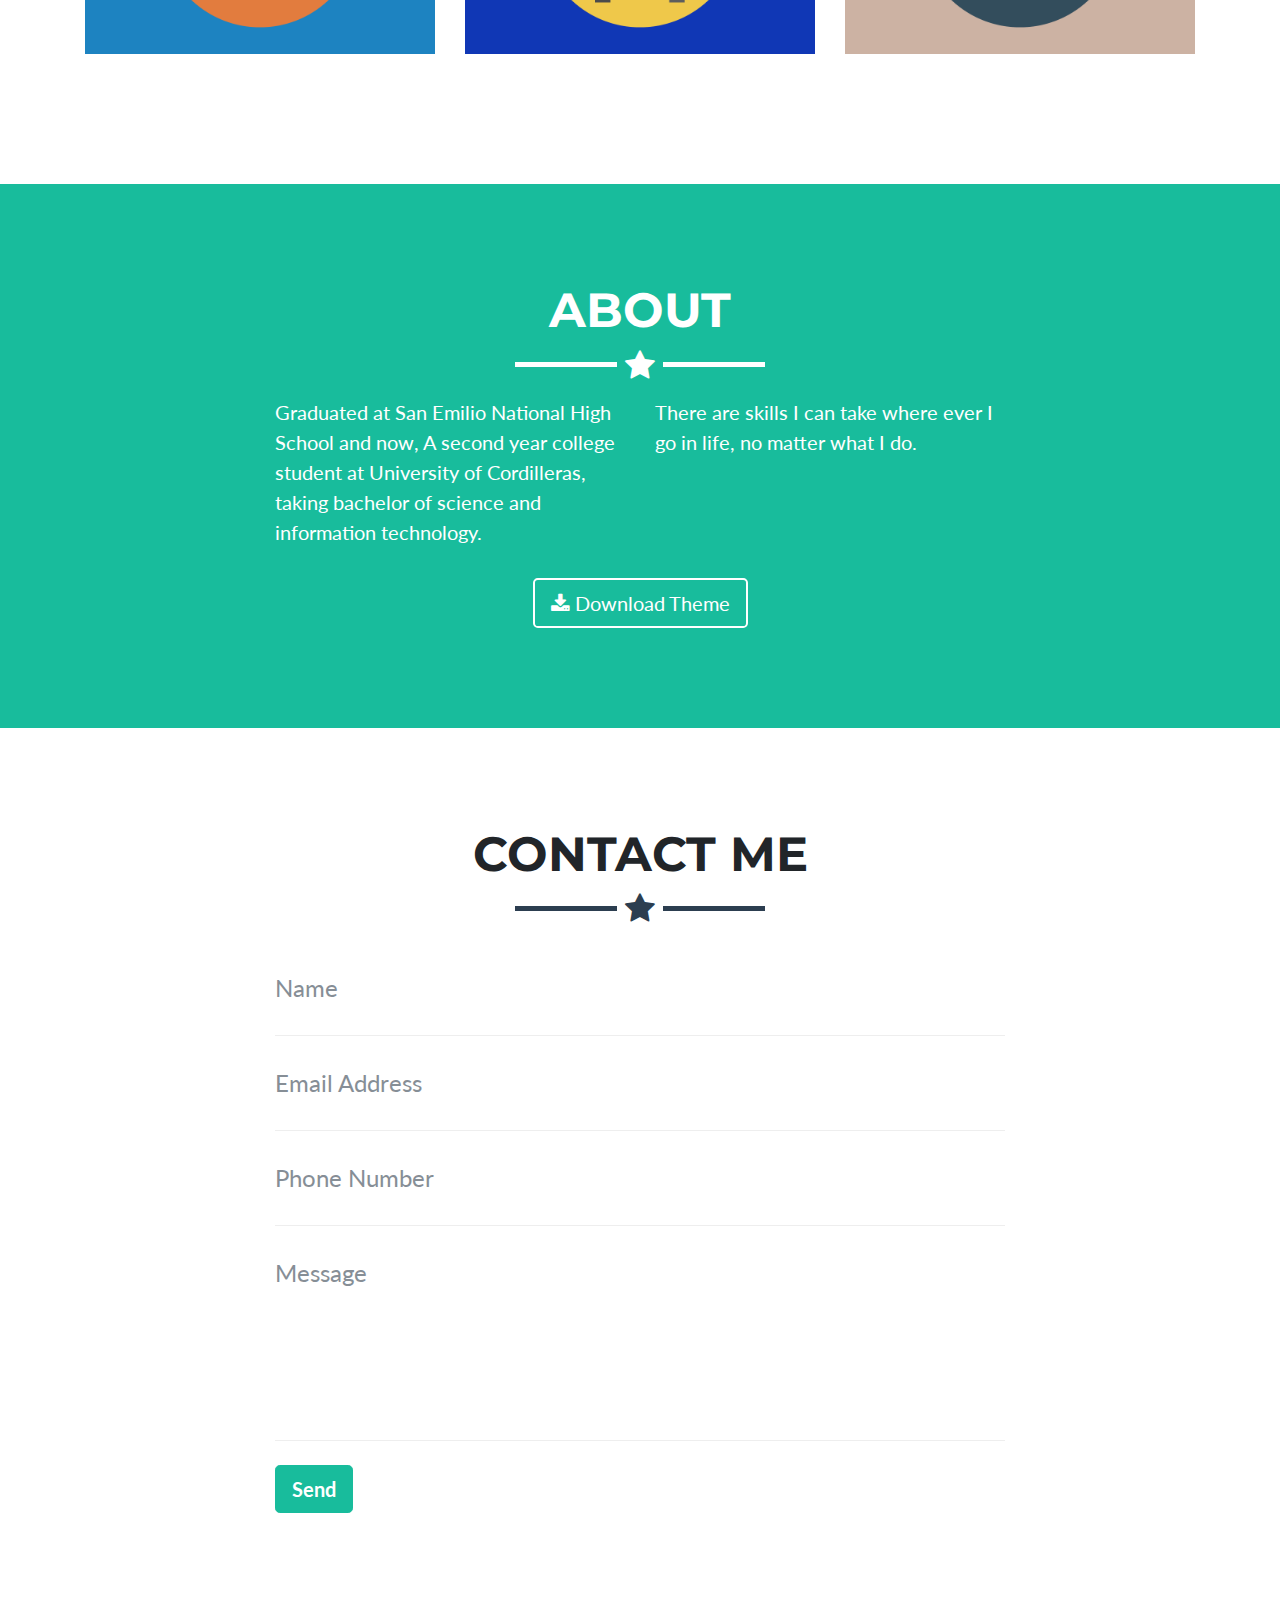
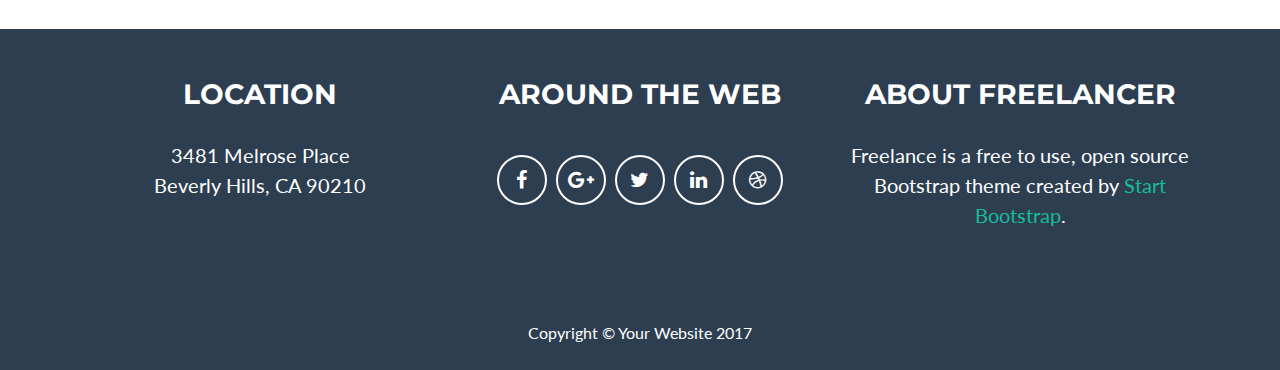
==== commit 56e31f7e: "comment" ====
--- a/index.html
+++ b/index.html
@@ -94,7 +94,7 @@
                   <i class="fa fa-search-plus fa-3x"></i>
                 </div>
               </div>
-              <img class="img-fluid" src="img/portfolio/circus.png" alt="">
+              <img class="img-fluid" src="img/portfolio/yes ucan.jpg" alt="">
             </a>
           </div>
           <div class="col-sm-4 portfolio-item">
@@ -138,10 +138,10 @@
         <hr class="star-light">
         <div class="row">
           <div class="col-lg-4 ml-auto">
-            <p>Freelancer is a free bootstrap theme created by Start Bootstrap. The download includes the complete source files including HTML, CSS, and JavaScript as well as optional LESS stylesheets for easy customization.</p>
+            <p>Graduated at San Emilio National High School and now, A second year college student at University of Cordilleras, taking bachelor of science and information technology.</p>
           </div>
           <div class="col-lg-4 mr-auto">
-            <p>Whether you're a student looking to showcase your work, a professional looking to attract clients, or a graphic artist looking to share your projects, this template is the perfect starting point!</p>
+            <p>There are skills I can take where ever I go in life, no matter what I do. </p>
           </div>
           <div class="col-lg-8 mx-auto text-center">
             <a href="#" class="btn btn-lg btn-outline">
@@ -371,8 +371,8 @@
                 <div class="modal-body">
                   <h2>Project Title</h2>
                   <hr class="star-primary">
-                  <img class="img-fluid img-centered" src="img/portfolio/circus.png" alt="">
-                  <p>Use this area of the page to describe your project. The icon above is part of a free icon set by
+                  <img class="img-fluid img-centered" src="img/portfolio/yes ucan.jpg" alt="">
+                  <p>University of cordilleras have also other meaning in there initials which is the the word "yes U Can". It's not just a words, it was a words that would encourage those students to continue their studies because they CAN. 
                     <a href="https://sellfy.com/p/8Q9P/jV3VZ/">Flat Icons</a>. On their website, you can download their free set with 16 icons, or you can purchase the entire set with 146 icons for only $12!</p>
                   <ul class="list-inline item-details">
                     <li>Client:
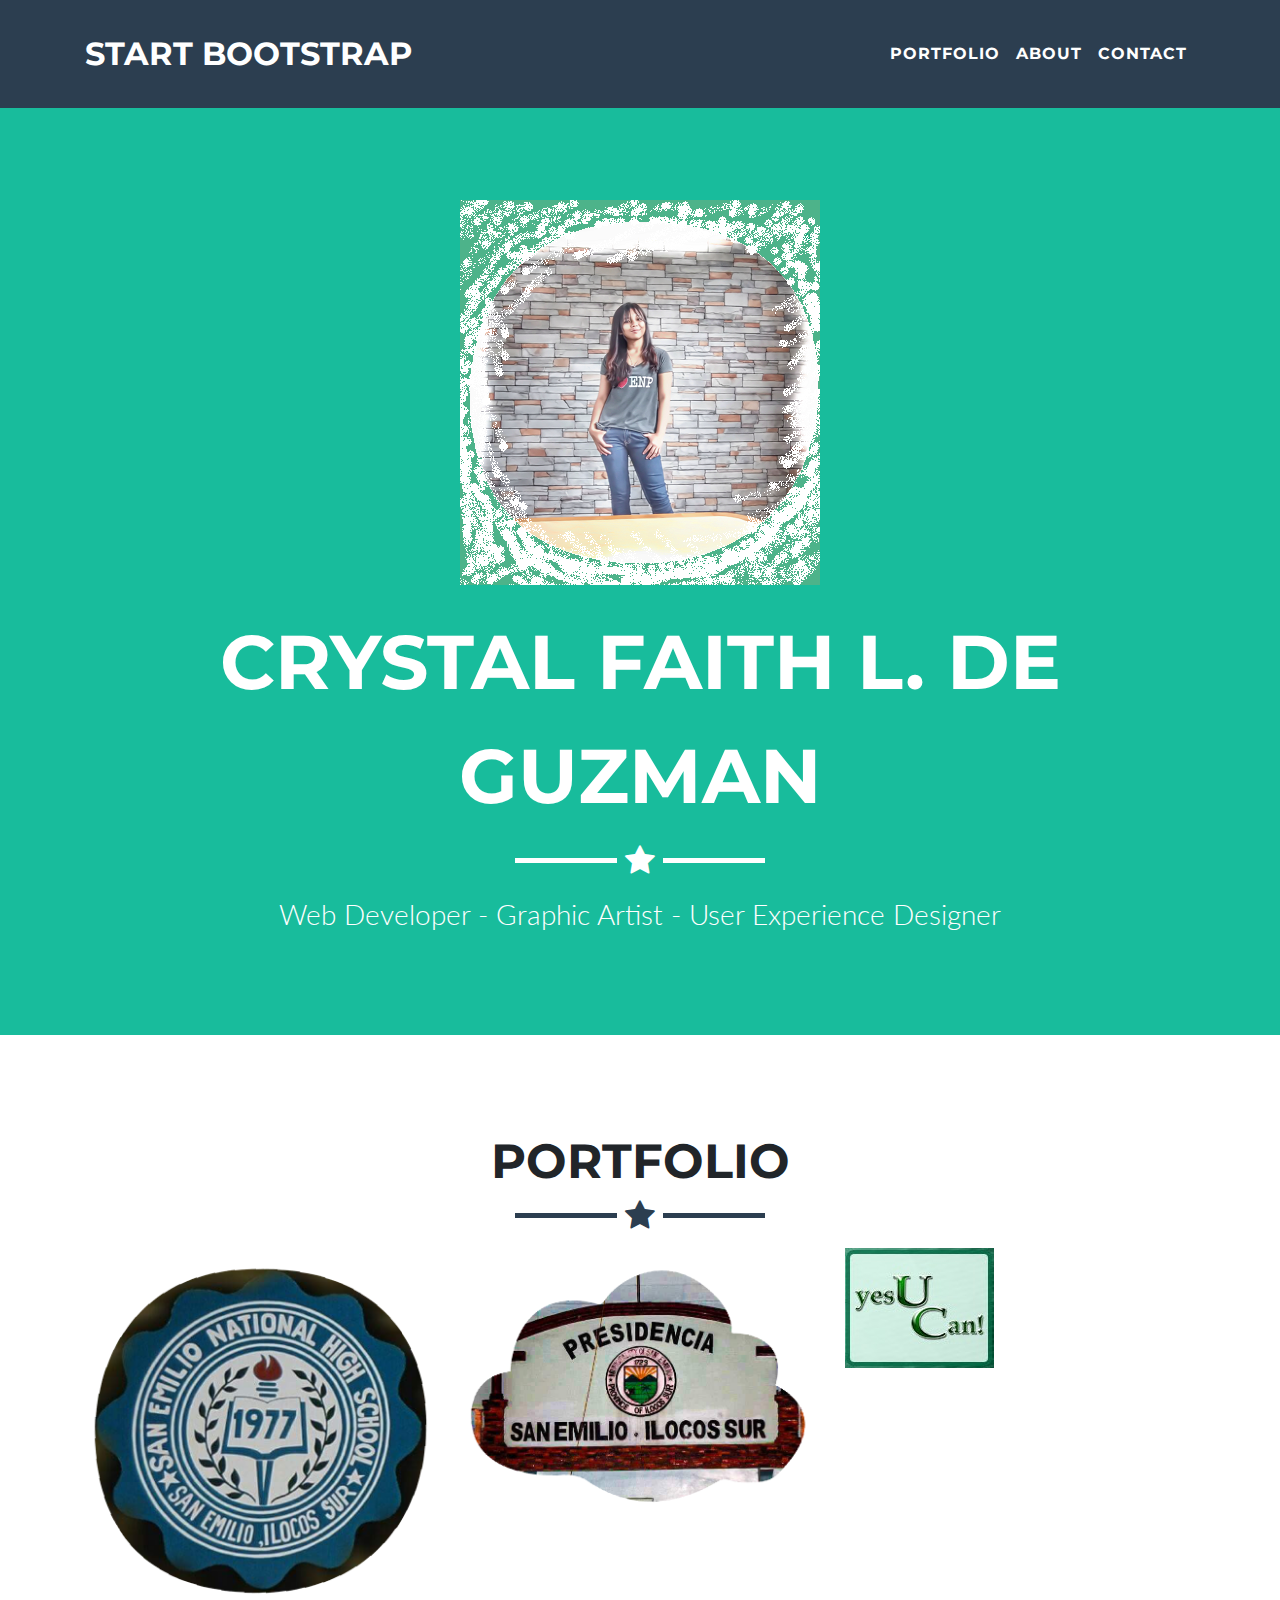
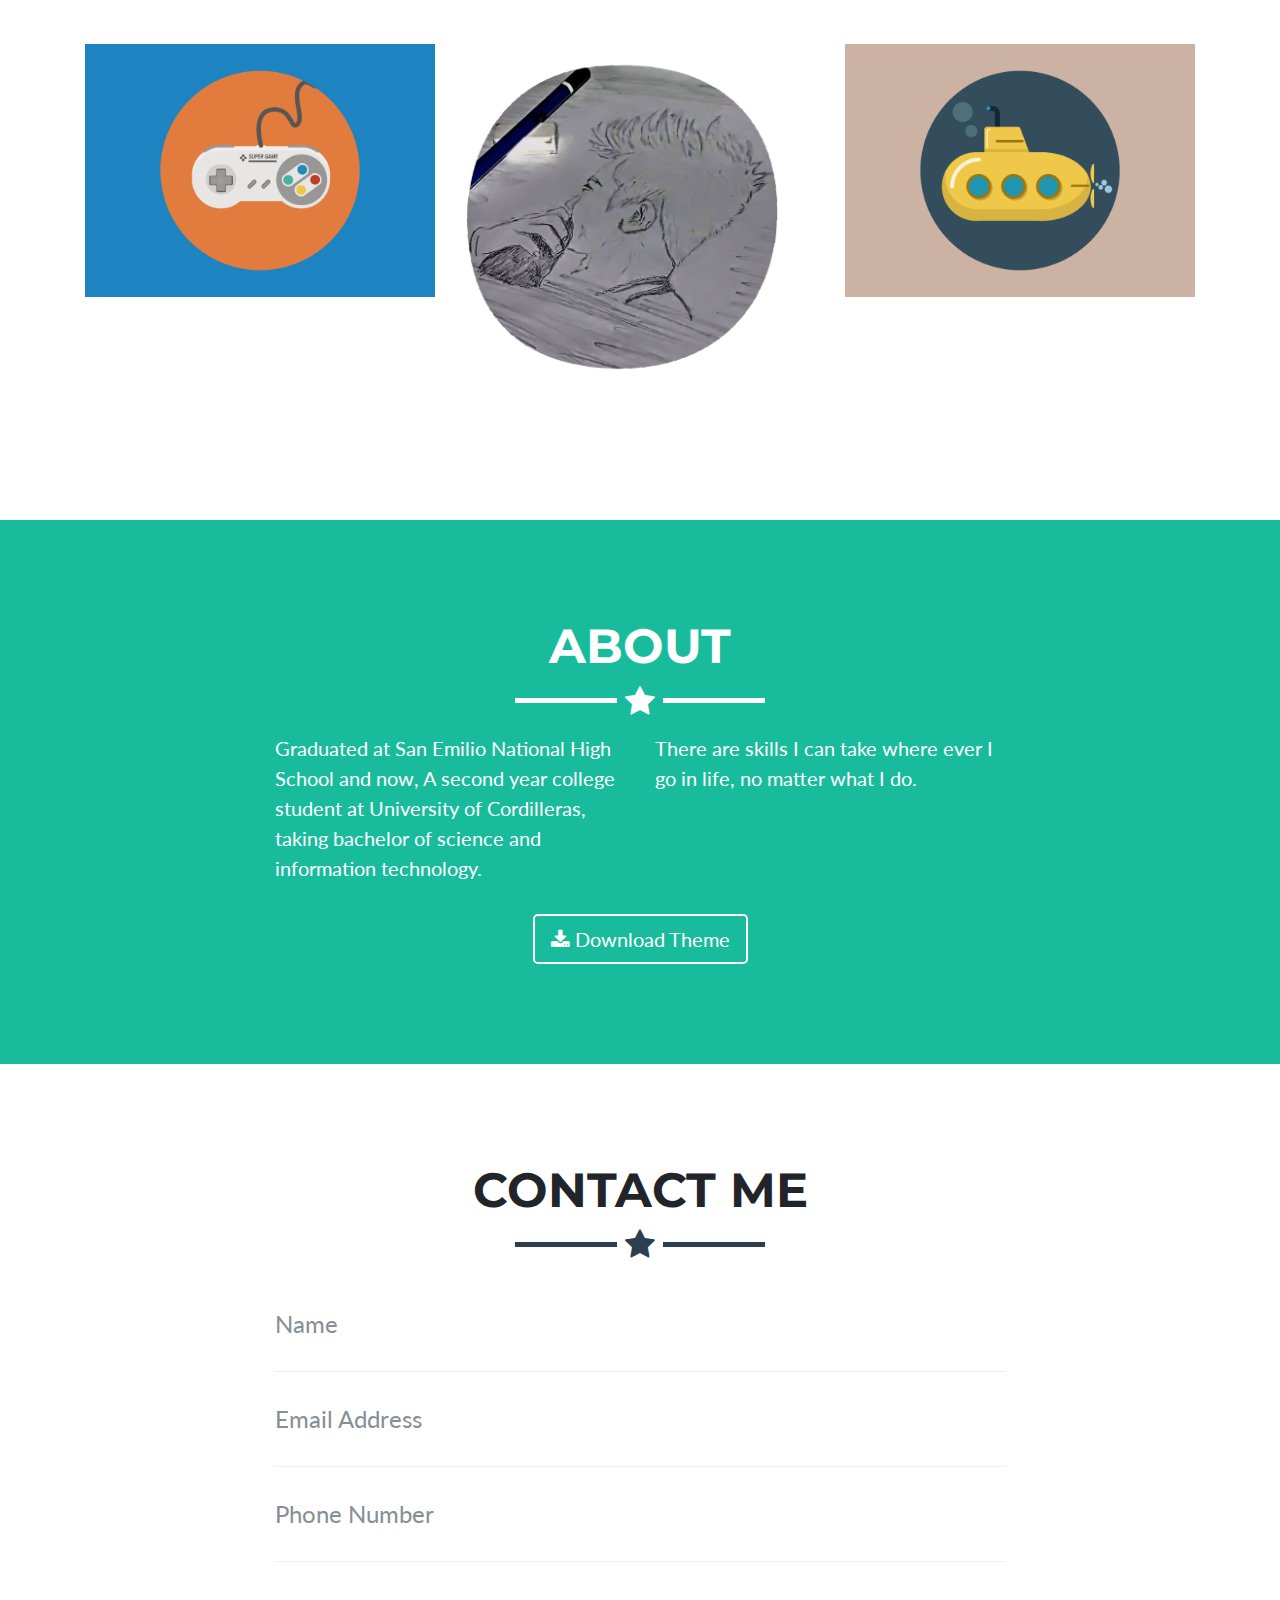
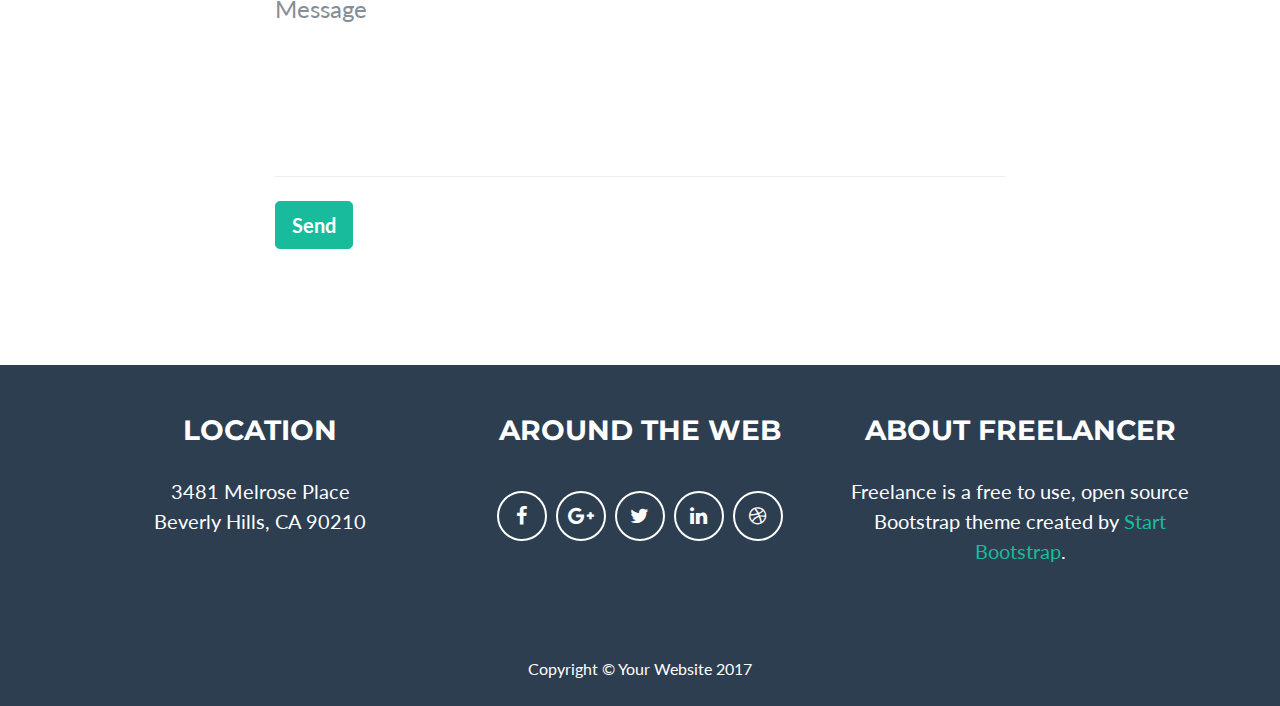
==== commit 6d25de63: "uPDATED" ====
--- a/index.html
+++ b/index.html
@@ -52,7 +52,7 @@
     <!-- Header -->
     <header class="masthead">
       <div class="container">
-        <img class="img-fluid" src="img/profile.png" alt="">
+        <img class="img-fluid" src="img/me.png" alt="">
         <div class="intro-text">
           <span class="name">Crystal Faith L. De Guzman</span>
           <hr class="star-light">
@@ -74,7 +74,7 @@
                   <i class="fa fa-search-plus fa-3x"></i>
                 </div>
               </div>
-              <img class="img-fluid" src="img/portfolio/cabin.png" alt="">
+              <img class="img-fluid" src="img/nhh.png" alt="">
             </a>
           </div>
           <div class="col-sm-4 portfolio-item">
@@ -84,7 +84,7 @@
                   <i class="fa fa-search-plus fa-3x"></i>
                 </div>
               </div>
-              <img class="img-fluid" src="img/portfolio/cake.png" alt="">
+              <img class="img-fluid" src="img/is.png" alt="">
             </a>
           </div>
           <div class="col-sm-4 portfolio-item">
@@ -114,7 +114,7 @@
                   <i class="fa fa-search-plus fa-3x"></i>
                 </div>
               </div>
-              <img class="img-fluid" src="img/portfolio/safe.png" alt="">
+              <img class="img-fluid" src="img/draw.png" alt="">
             </a>
           </div>
           <div class="col-sm-4 portfolio-item">
@@ -283,7 +283,7 @@
                 <div class="modal-body">
                   <h2>Project Title</h2>
                   <hr class="star-primary">
-                  <img class="img-fluid img-centered" src="img/portfolio/cabin.png" alt="">
+                  <img class="img-fluid img-centered" src="img/nh.png" alt="">
                   <p>Use this area of the page to describe your project. The icon above is part of a free icon set by
                     <a href="https://sellfy.com/p/8Q9P/jV3VZ/">Flat Icons</a>. On their website, you can download their free set with 16 icons, or you can purchase the entire set with 146 icons for only $12!</p>
                   <ul class="list-inline item-details">
@@ -327,7 +327,7 @@
                 <div class="modal-body">
                   <h2>Project Title</h2>
                   <hr class="star-primary">
-                  <img class="img-fluid img-centered" src="img/portfolio/cake.png" alt="">
+                  <img class="img-fluid img-centered" src="img/is.png" alt="">
                   <p>Use this area of the page to describe your project. The icon above is part of a free icon set by
                     <a href="https://sellfy.com/p/8Q9P/jV3VZ/">Flat Icons</a>. On their website, you can download their free set with 16 icons, or you can purchase the entire set with 146 icons for only $12!</p>
                   <ul class="list-inline item-details">
@@ -457,10 +457,10 @@
             <div class="row">
               <div class="col-lg-8 mx-auto">
                 <div class="modal-body">
-                  <h2>Project Title</h2>
+                  <h2>My Drawing</h2>
                   <hr class="star-primary">
-                  <img class="img-fluid img-centered" src="img/portfolio/safe.png" alt="">
-                  <p>Use this area of the page to describe your project. The icon above is part of a free icon set by
+                  <img class="img-fluid img-centered" src="img/draw.png" alt="">
+                  <p> This photo was drawing of mine. A skills that I want to develop more.
                     <a href="https://sellfy.com/p/8Q9P/jV3VZ/">Flat Icons</a>. On their website, you can download their free set with 16 icons, or you can purchase the entire set with 146 icons for only $12!</p>
                   <ul class="list-inline item-details">
                     <li>Client:
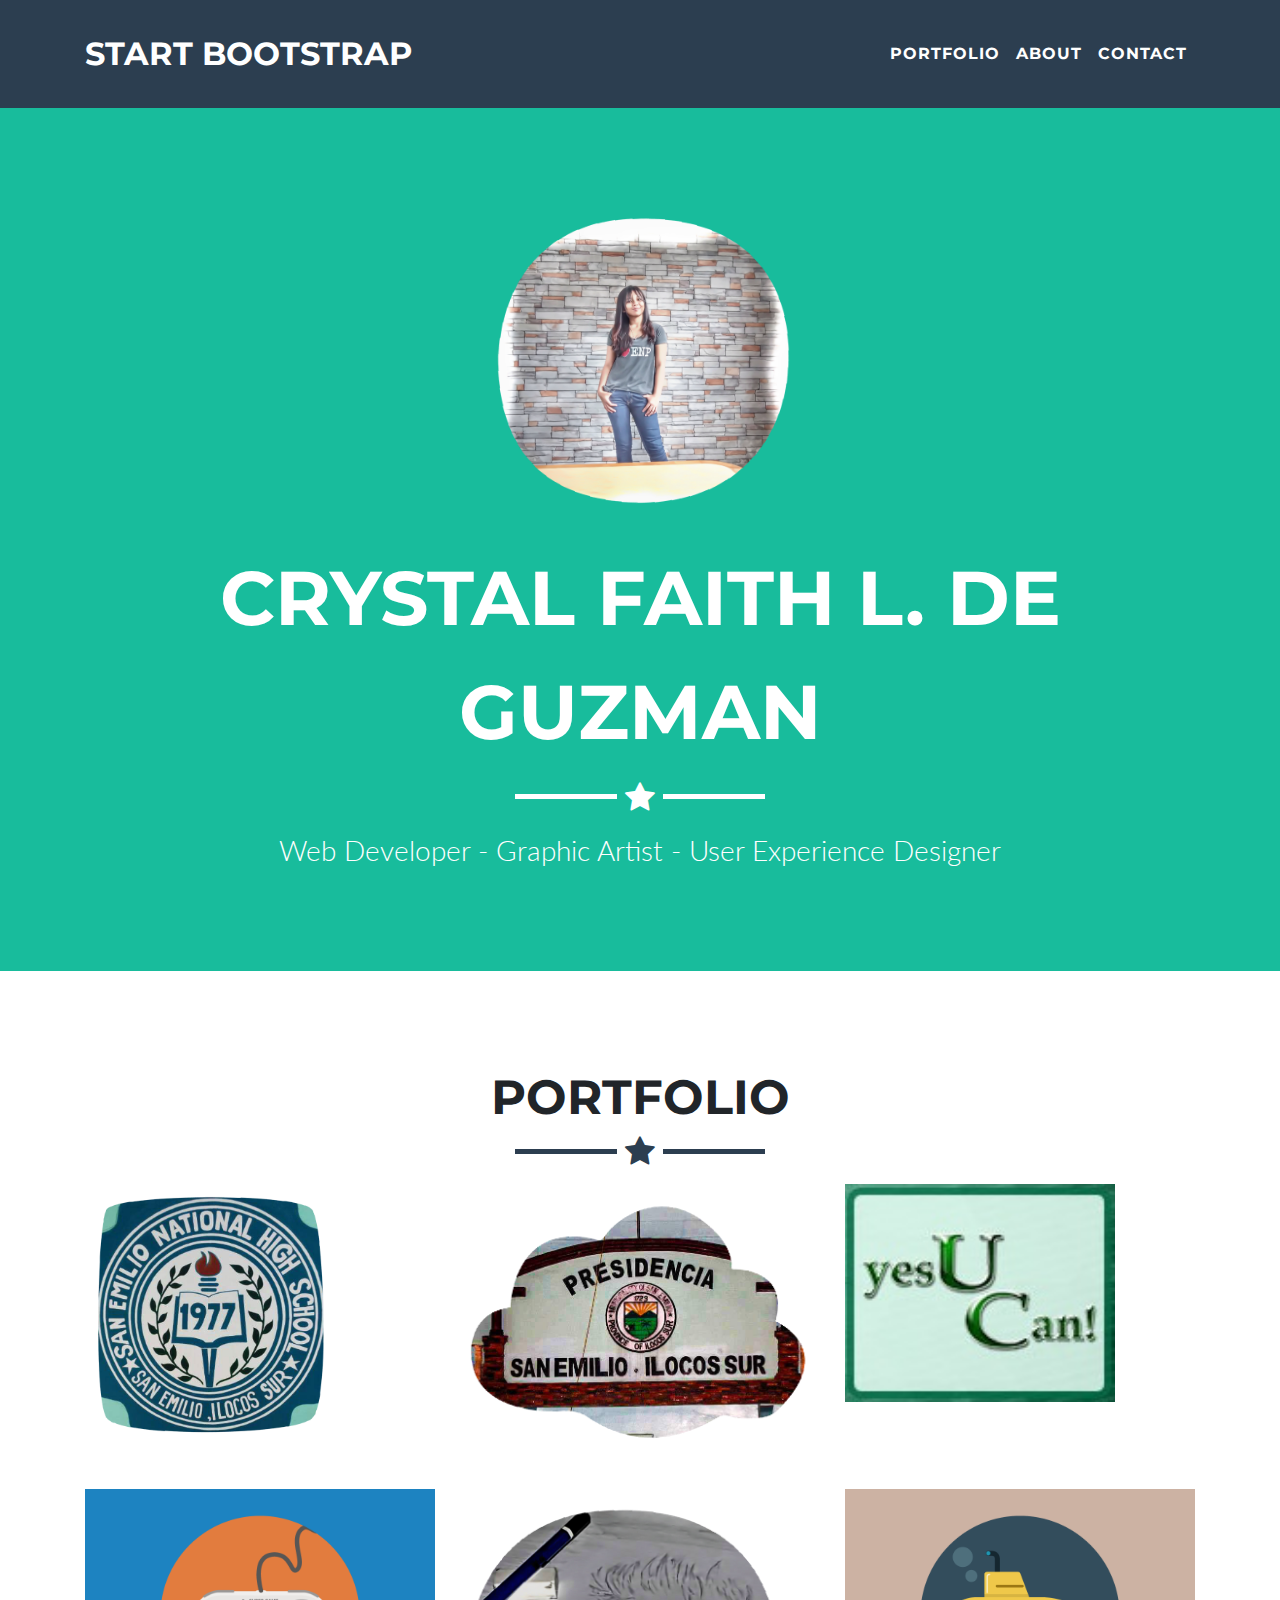
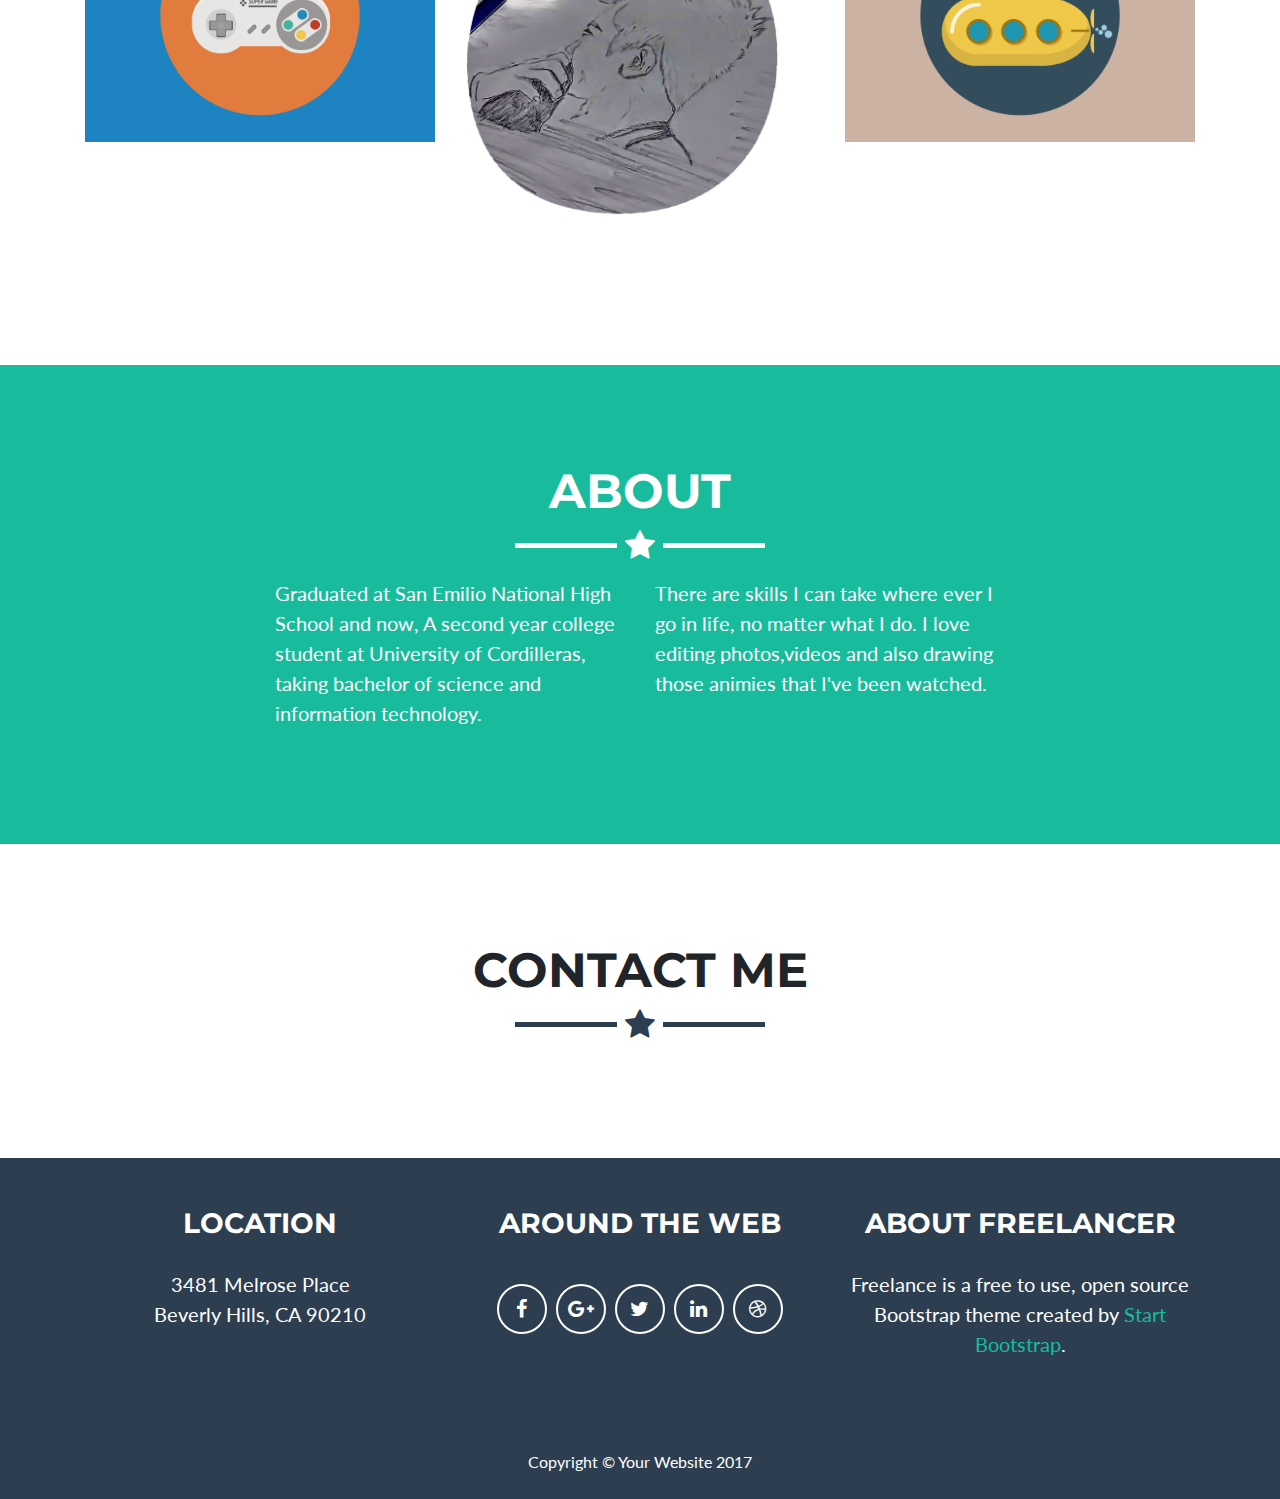
==== commit f51eea95: "updated" ====
--- a/index.html
+++ b/index.html
@@ -52,7 +52,7 @@
     <!-- Header -->
     <header class="masthead">
       <div class="container">
-        <img class="img-fluid" src="img/me.png" alt="">
+        <img class="img-fluid" src="img/mee.png" width="300" height="50" alt="">
         <div class="intro-text">
           <span class="name">Crystal Faith L. De Guzman</span>
           <hr class="star-light">
@@ -74,7 +74,7 @@
                   <i class="fa fa-search-plus fa-3x"></i>
                 </div>
               </div>
-              <img class="img-fluid" src="img/nhh.png" alt="">
+              <img class="img-fluid" src="img/portfolio/snhs.png" width="250" height="70"  alt="">
             </a>
           </div>
           <div class="col-sm-4 portfolio-item">
@@ -94,7 +94,7 @@
                   <i class="fa fa-search-plus fa-3x"></i>
                 </div>
               </div>
-              <img class="img-fluid" src="img/portfolio/yes ucan.jpg" alt="">
+              <img class="img-fluid" src="img/portfolio/yes ucan.jpg" width="270" height="70" alt="">
             </a>
           </div>
           <div class="col-sm-4 portfolio-item">
@@ -141,14 +141,9 @@
             <p>Graduated at San Emilio National High School and now, A second year college student at University of Cordilleras, taking bachelor of science and information technology.</p>
           </div>
           <div class="col-lg-4 mr-auto">
-            <p>There are skills I can take where ever I go in life, no matter what I do. </p>
-          </div>
-          <div class="col-lg-8 mx-auto text-center">
-            <a href="#" class="btn btn-lg btn-outline">
-              <i class="fa fa-download"></i>
-              Download Theme
-            </a>
-          </div>
+            <p>There are skills I can take where ever I go in life, no matter what I do. I love editing photos,videos and also drawing those animies that I've been watched. </p>
+          </div>
+        
         </div>
       </div>
     </section>
@@ -160,43 +155,17 @@
         <hr class="star-primary">
         <div class="row">
           <div class="col-lg-8 mx-auto">
-            <!-- To configure the contact form email address, go to mail/contact_me.php and update the email address in the PHP file on line 19. -->
-            <!-- The form should work on most web servers, but if the form is not working you may need to configure your web server differently. -->
-            <form name="sentMessage" id="contactForm" novalidate>
-              <div class="control-group">
-                <div class="form-group floating-label-form-group controls">
-                  <label>Name</label>
-                  <input class="form-control" id="name" type="text" placeholder="Name" required data-validation-required-message="Please enter your name.">
-                  <p class="help-block text-danger"></p>
-                </div>
-              </div>
-              <div class="control-group">
-                <div class="form-group floating-label-form-group controls">
-                  <label>Email Address</label>
-                  <input class="form-control" id="email" type="email" placeholder="Email Address" required data-validation-required-message="Please enter your email address.">
-                  <p class="help-block text-danger"></p>
-                </div>
-              </div>
-              <div class="control-group">
-                <div class="form-group floating-label-form-group controls">
-                  <label>Phone Number</label>
-                  <input class="form-control" id="phone" type="tel" placeholder="Phone Number" required data-validation-required-message="Please enter your phone number.">
-                  <p class="help-block text-danger"></p>
-                </div>
-              </div>
-              <div class="control-group">
-                <div class="form-group floating-label-form-group controls">
-                  <label>Message</label>
-                  <textarea class="form-control" id="message" rows="5" placeholder="Message" required data-validation-required-message="Please enter a message."></textarea>
-                  <p class="help-block text-danger"></p>
-                </div>
-              </div>
-              <br>
-              <div id="success"></div>
-              <div class="form-group">
-                <button type="submit" class="btn btn-success btn-lg" id="sendMessageButton">Send</button>
-              </div>
-            </form>
+            <div id="disqus_thread"></div>
+<script>
+(function() { // DON'T EDIT BELOW THIS LINE
+var d = document, s = d.createElement('script');
+s.src = 'https://deguzmancrystal.disqus.com/embed.js';
+s.setAttribute('data-timestamp', +new Date());
+(d.head || d.body).appendChild(s);
+})();
+</script>
+<noscript>Please enable JavaScript to view the <a href="https://disqus.com/?ref_noscript">comments powered by Disqus.</a></noscript>
+                            
           </div>
         </div>
       </div>
@@ -283,7 +252,7 @@
                 <div class="modal-body">
                   <h2>Project Title</h2>
                   <hr class="star-primary">
-                  <img class="img-fluid img-centered" src="img/nh.png" alt="">
+                  <img class="img-fluid img-centered" src="img/portfolio/snhs.png" alt="">
                   <p>Use this area of the page to describe your project. The icon above is part of a free icon set by
                     <a href="https://sellfy.com/p/8Q9P/jV3VZ/">Flat Icons</a>. On their website, you can download their free set with 16 icons, or you can purchase the entire set with 146 icons for only $12!</p>
                   <ul class="list-inline item-details">
@@ -549,6 +518,7 @@
     <!-- Custom scripts for this template -->
     <script src="js/freelancer.min.js"></script>
 
+    <script id="dsq-count-scr" src="//deguzmancrystal.disqus.com/count.js" async></script>
   </body>
 
 </html>
